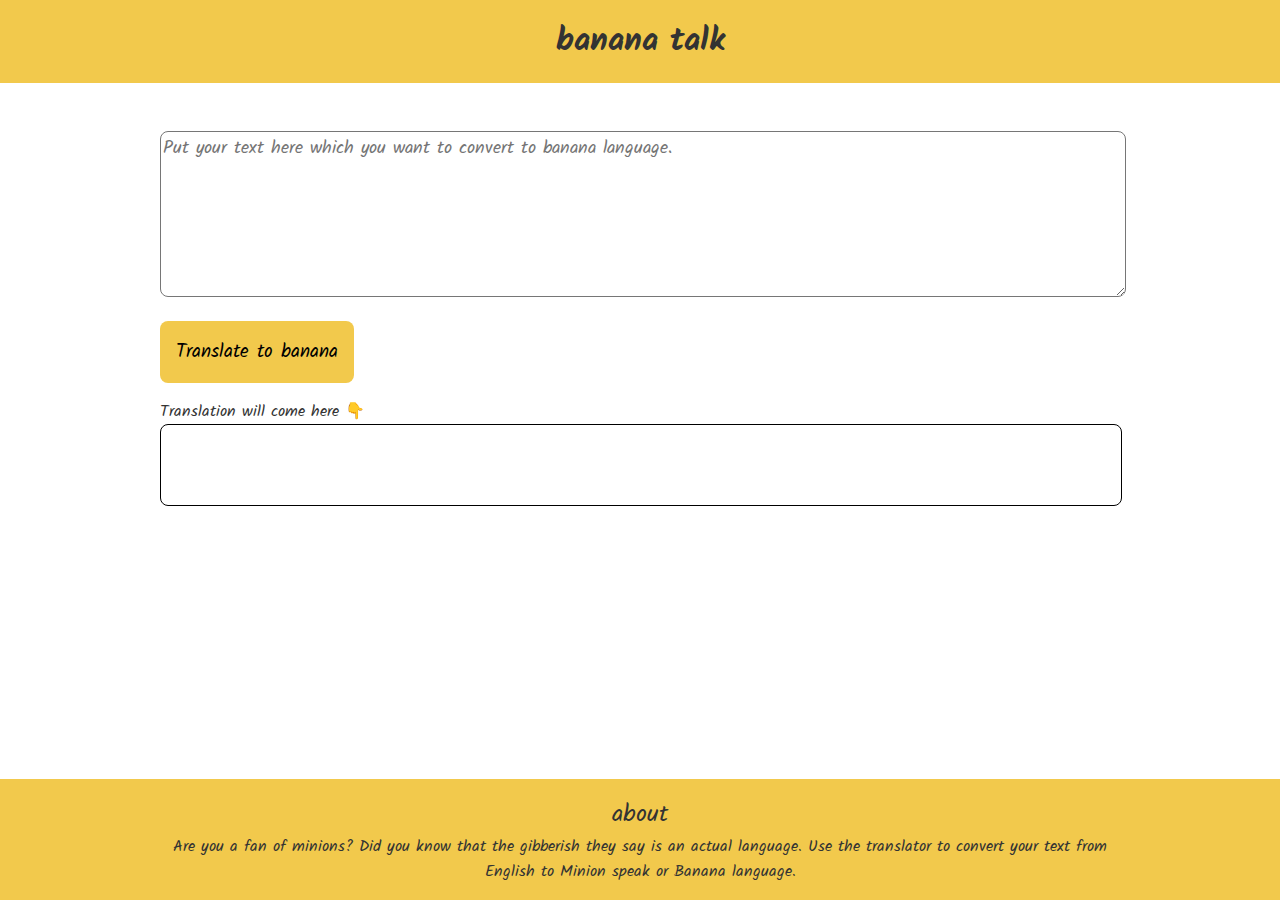
==== index.html @ d115e368 "update: made app's landing page" ====
<!DOCTYPE html>
<html lang="en">
<head>
    <meta charset="UTF-8">
    <meta http-equiv="X-UA-Compatible" content="IE=edge">
    <meta name="viewport" content="width=device-width, initial-scale=1.0">
    <title>banana talk</title>
    <link rel="stylesheet" href="style.css">
</head>
<body>
    <nav class="navigation">
        <h1 class="nav-heading">banana talk</h1>
    </nav>
    <div class="container">
    <textarea class="input-area" placeholder="Put your text here which you want to convert to banana language."></textarea>
    <button class="btn-translate">Translate to banana</button>
    <div class="padding-pd">Translation will come here &#128071;</div>
    <div class="translate-output"></div>
    </div>

    <script src="main.js" type="text/javascript"></Script>
    
    <footer class="footer">
        <div class="container">
        <div class="footer-heading"> about</div>
        <p>Are you a fan of minions? Did you know that the gibberish they say is an actual language. Use the translator to convert your text from English to Minion speak or Banana language.</p>
         </div>
    </footer>
</body>
</html>
---- style.css ----
@import url('https://fonts.googleapis.com/css2?family=Cedarville+Cursive&family=Kalam&display=swap');
:root {
    --primary: #F2C94C;
    --black: #333333;
}

body{
    font-family: 'Cedarville Cursive', cursive;
    font-family: 'Kalam', cursive;
    margin: 0;
    color:var(--black);
}

.navigation{
    background-color: var(--primary);
    text-align: center;
    margin:0px;
}

.padding-pd{
    padding-top: 1rem;
}

.container{
    margin: 0 auto;
    max-width:60em;
    padding:1rem;
}

.nav-heading{
    font-size: 2rem;
    padding: 1rem;
    margin: 0px;
}

.btn-translate{
    border-radius: .5rem;
    padding: 1rem;
    font-size: 1.2rem;
    margin-top: 1rem;
    background-color: var(--primary);
    border: none;
    font-family:'Kalam', cursive;
}

textarea{
    border-radius: .5rem;
    min-height: 10rem;
    margin-top: 2rem;
    font-size: 18px;
    font-family: 'Kalam', cursive;
    width: 100%;
}

.translate-output{
    border-radius: .5rem;
    width: 100%;
    min-height: 5rem;
    overflow: auto;
    border: 1px solid black;
}

.footer{
    background-color: var(--primary);
    text-align: center;
    width: 100%;
    position:fixed;
    bottom:0;
}

.footer-heading{
    font-size: 1.5em;
}

footer p{
    display: inline;
}
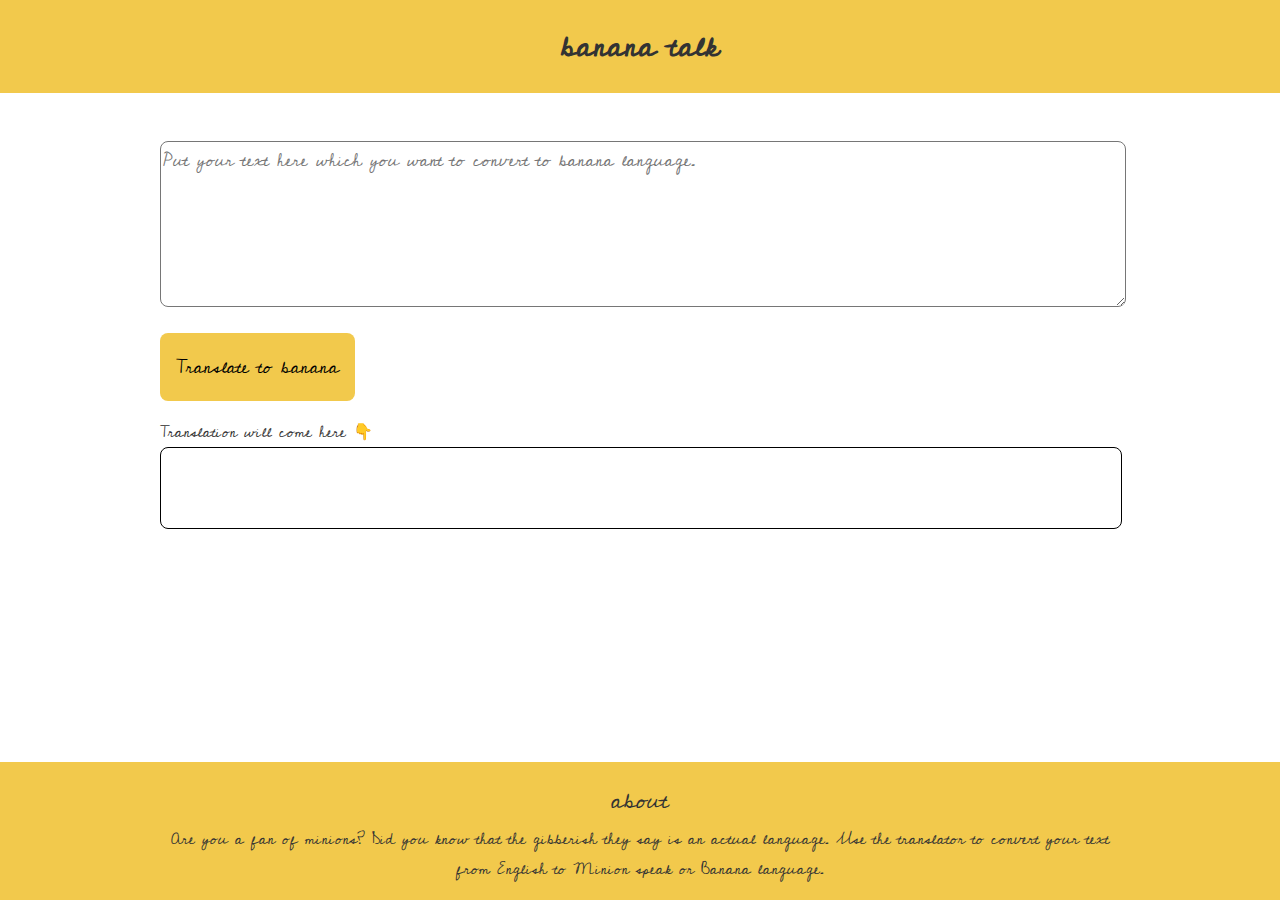
==== commit 3a577450: "feat: added feature to translate english to minion language" ====
--- a/index.html
+++ b/index.html
@@ -12,10 +12,10 @@
         <h1 class="nav-heading">banana talk</h1>
     </nav>
     <div class="container">
-    <textarea class="input-area" placeholder="Put your text here which you want to convert to banana language."></textarea>
+    <textarea id="txt-input" class="input-area" placeholder="Put your text here which you want to convert to banana language."></textarea>
     <button class="btn-translate">Translate to banana</button>
     <div class="padding-pd">Translation will come here &#128071;</div>
-    <div class="translate-output"></div>
+    <div id="output-container" class="translate-output"></div>
     </div>
 
     <script src="main.js" type="text/javascript"></Script>
--- a/style.css
+++ b/style.css
@@ -6,7 +6,6 @@
 
 body{
     font-family: 'Cedarville Cursive', cursive;
-    font-family: 'Kalam', cursive;
     margin: 0;
     color:var(--black);
 }
@@ -40,7 +39,7 @@
     margin-top: 1rem;
     background-color: var(--primary);
     border: none;
-    font-family:'Kalam', cursive;
+    font-family: 'Cedarville Cursive', cursive;
 }
 
 textarea{
@@ -48,7 +47,7 @@
     min-height: 10rem;
     margin-top: 2rem;
     font-size: 18px;
-    font-family: 'Kalam', cursive;
+    font-family: 'Cedarville Cursive', cursive;
     width: 100%;
 }
 
